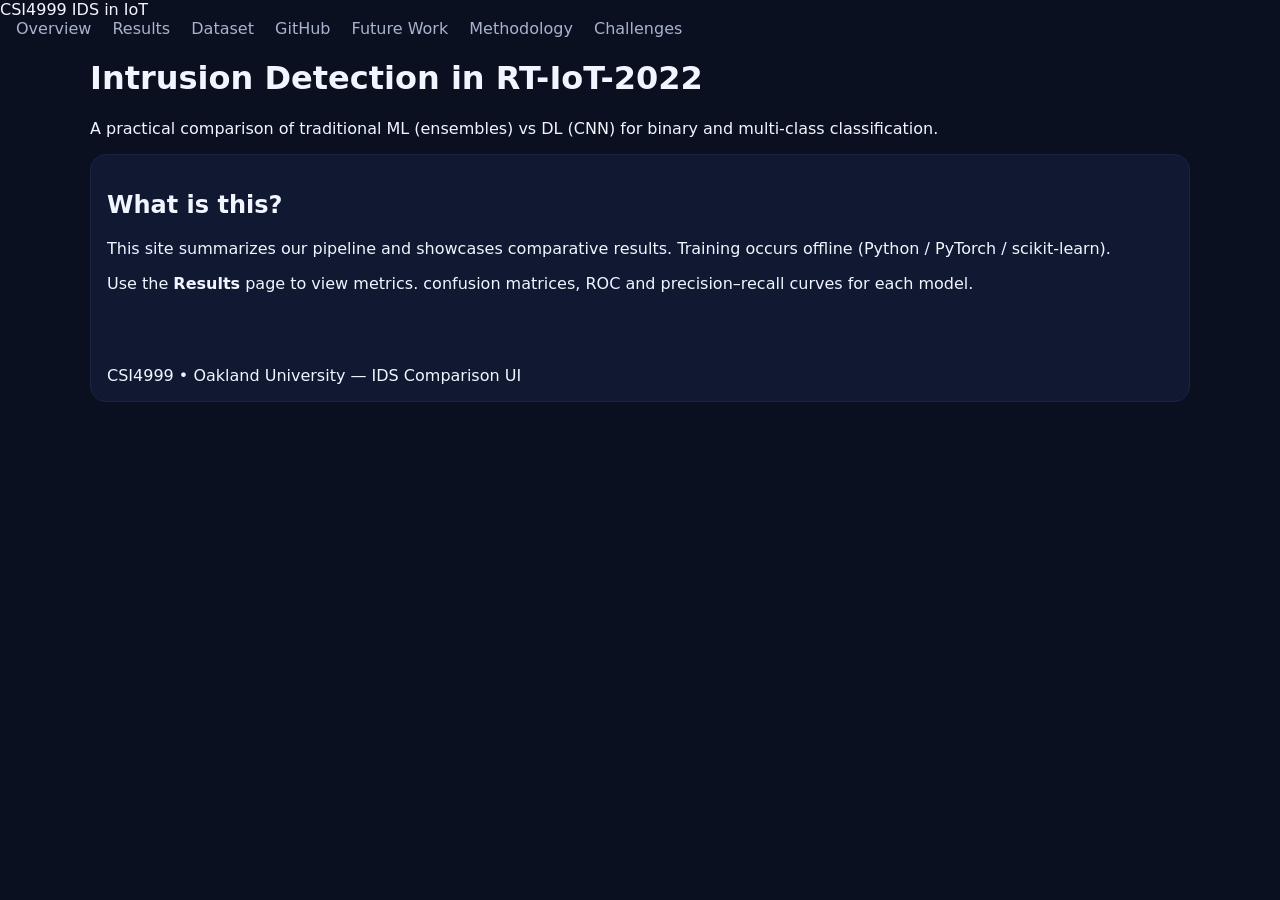
==== webdemo/index.html @ 34e078f7 "Results Update Updated results page to add pictures of graphs of results for CNN" ====
<!doctype html>
<!doctype html>
<html lang="en">
  <head>
    <meta charset="utf-8">
    <meta name="viewport" content="width=device-width, initial-scale=1">
    <title>Senior Capstone CSI 4999 • IoT IDS (ML vs DL)</title>
    <link rel="stylesheet" href="static/styles.css">

  </head>
  <body>
    <nav class="nav">
      <div class="badge"><span class="dot"></span>CSI4999 IDS in IoT</div>
      <div>
        <a class="active" href="./index.html">Overview</a>
        <a href="./results.html">Results</a>
        <a href="https://doi.org/10.24432/C5P338" target="_blank" rel="noopener">Dataset</a>
        <a href="https://github.com/wiIliu/CSI4999_IDSwithAI" target="_blank" rel="noopener">GitHub</a>
        <a href="future-work.html" target="_blank" rel="noopener">Future Work</a>
        <a href="methodology.html" target="_blank" rel="noopener">Methodology</a>
        <a href="challenges.html" target="_blank" rel="noopener">Challenges</a>
      </div>
    </nav>
    <div class="container">
      <h1>Intrusion Detection in RT-IoT-2022</h1>
      <p class="small">A practical comparison of traditional ML (ensembles) vs DL (CNN) for binary and multi-class classification.</p>


      <div class="grid">
        <section class="card span-8">
          <h2>What is this?</h2>
          <p>
            This site summarizes our pipeline and showcases comparative results.
            Training occurs offline (Python / PyTorch / scikit-learn). 
          </p>
          <p>
            Use the <b>Results</b> page to view metrics.
            confusion matrices, ROC and precision–recall curves for each model.
            <br>
             <br>
              <br>
               <br>
          </p>
           <footer>CSI4999 • Oakland University — IDS Comparison UI</footer>
        </section>


<!--        <section class="card span-4">
          <h2>How to update results</h2>
          <ol class="small">
            <li>Run your training notebooks/scripts.</li>
            <li>Export metrics to <code>webdemo/data/results.json</code>.</li>
            <li>Start the server: <code>node server.js</code>.</li>
            <li>Refresh <code>/results.html</code>.</li>
          </ol>
        </section>


        <section class="card span-12">
          <h2>Schema (data/results.json)</h2>
<pre class="small">{
  "dataset": {"name":"RT-IoT-2022", "version":"1.0"},
  "task": "binary | multiclass",
  "split": "train: 80%, test: 20%",
  "generated_at": "2025-11-10T10:00:00Z",
  "models": [
    {
      "name": "XGBoost (binary)",
      "type": "ml",
      "variant": "xgboost",
      "artifact": "./models/xgb_binary.pkl",
      "metrics": {
        "accuracy": 0.9784,
        "macro_precision": 0.9761,
        "macro_recall": 0.9755,
        "macro_f1": 0.9757
      },
      "per_class": [
        {"label":"benign","precision":0.98,"recall":0.97,"f1":0.98,"support":35500},
        {"label":"malicious","precision":0.97,"recall":0.98,"f1":0.98,"support":34500}
      ],
      "confusion_matrix": [[34350,1150],[690,33810]],
      "roc_points": [[0,0],[0.02,0.86],[0.05,0.93],[0.1,0.97],[1,1]],
      "pr_points": [[0.1,0.99],[0.3,0.985],[0.5,0.98],[0.7,0.97],[0.9,0.95]]
    },
    {
      "name": "CNN (binary)",
      "type": "dl",
      "variant": "cnn",
      "artifact": "./models/cnn_binary.pth",
      "metrics": {
        "accuracy": 0.9822,
        "macro_precision": 0.9810,
        "macro_recall": 0.9817,
        "macro_f1": 0.9813
      },
      "per_class": [
        {"label":"benign","precision":0.99,"recall":0.98,"f1":0.99,"support":35500},
        {"label":"malicious","precision":0.98,"recall":0.99,"f1":0.98,"support":34500}
      ],
      "confusion_matrix": [[34790,710],[520,33980]],
      "roc_points": [[0,0],[0.02,0.90],[0.05,0.95],[0.1,0.98],[1,1]],
      "pr_points": [[0.1,0.995],[0.3,0.99],[0.5,0.985],[0.7,0.98],[0.9,0.96]]
    }
  ]
}</pre>
        </section>
      </div>
-->

     
    </div>
  </body>
</html>
---- webdemo/static/styles.css ----
:root {
  --bg: #0b1020;
  --card: #111831;
  --ink: #f1f5ff;
  --muted: #a8b3cf;
  --accent: #6ea8fe;
  --good: #2ecc71;
  --bad: #ff6b6b;
}
* { box-sizing: border-box; }
html, body { margin: 0; padding: 0; font-family: Inter, system-ui, -apple-system, Segoe UI, Roboto, Arial, sans-serif; background: var(--bg); color: var(--ink); }
.container { width: min(1100px, 92%); margin: 0 auto; }
.site-header { border-bottom: 1px solid #1b2344; position: sticky; top: 0; background: rgba(11,16,32,0.9); backdrop-filter: blur(6px); }
.brand { margin: 0; font-size: 1.1rem; letter-spacing: 0.4px; }
.nav a { color: var(--muted); margin-left: 1rem; text-decoration: none; }
.nav a:hover { color: var(--ink); }
.site-header .container { display: flex; align-items: center; justify-content: space-between; padding: 0.9rem 0; }
.site-footer { border-top: 1px solid #1b2344; margin-top: 3rem; }
.site-footer .container { padding: 1rem 0; color: var(--muted); font-size: 0.9rem; }

.hero { padding: 2rem 0 1rem; }
.cta { margin-top: 1rem; display: flex; gap: 0.8rem; flex-wrap: wrap; }
.btn { background: var(--accent); color: #06112b; border: none; padding: 0.7rem 1rem; border-radius: 12px; font-weight: 600; text-decoration: none; display: inline-block; cursor: pointer; }
.btn-outline { background: transparent; color: var(--ink); border: 1px solid #2d3b70; }
.btn:hover { filter: brightness(1.05); }

.hidden { display: none; }

.grid { display: grid; grid-template-columns: repeat(auto-fit, minmax(260px, 1fr)); gap: 1rem; margin-top: 1rem; }
.card { background: var(--card); border: 1px solid #1b2344; border-radius: 16px; padding: 1rem; }

.form-grid { display: grid; grid-template-columns: repeat(auto-fit, minmax(220px, 1fr)); gap: 1rem; margin: 1rem 0; }
.form-grid label { display: grid; gap: 0.35rem; font-size: 0.95rem; }
.form-grid input { background: #0e1530; color: var(--ink); border: 1px solid #243160; border-radius: 10px; padding: 0.6rem; }
.actions { grid-column: 1 / -1; }

.result { display: grid; gap: 0.3rem; margin: 1rem 0; padding: 1rem; border-radius: 12px; background: #0e1530; border: 1px solid #243160; }
.result .pill { display: inline-block; padding: 0.2rem 0.6rem; border-radius: 999px; background: #162457; color: var(--ink); font-weight: 700; letter-spacing: .5px; text-transform: uppercase; font-size: 0.75rem; }
.result.good .pill { background: #133a28; }
.result.bad .pill { background: #4a1d1d; }
.score { font-size: 1.1rem; }
.kv { width: 100%; border-collapse: collapse; }
.kv th, .kv td { border-bottom: 1px solid #1b2344; padding: 0.5rem; text-align: left; color: var(--muted); }
.kv th { width: 220px; color: var(--ink); }

.hint details { background: var(--card); border: 1px solid #1b2344; border-radius: 12px; padding: 0.6rem 0.8rem; margin: 0.6rem 0; }
.explain li { margin: 0.4rem 0; color: var(--muted); }
@media (max-width: 560px){
  .brand { font-size: 0.98rem; }
  .nav a { margin-left: 0.7rem; }
}
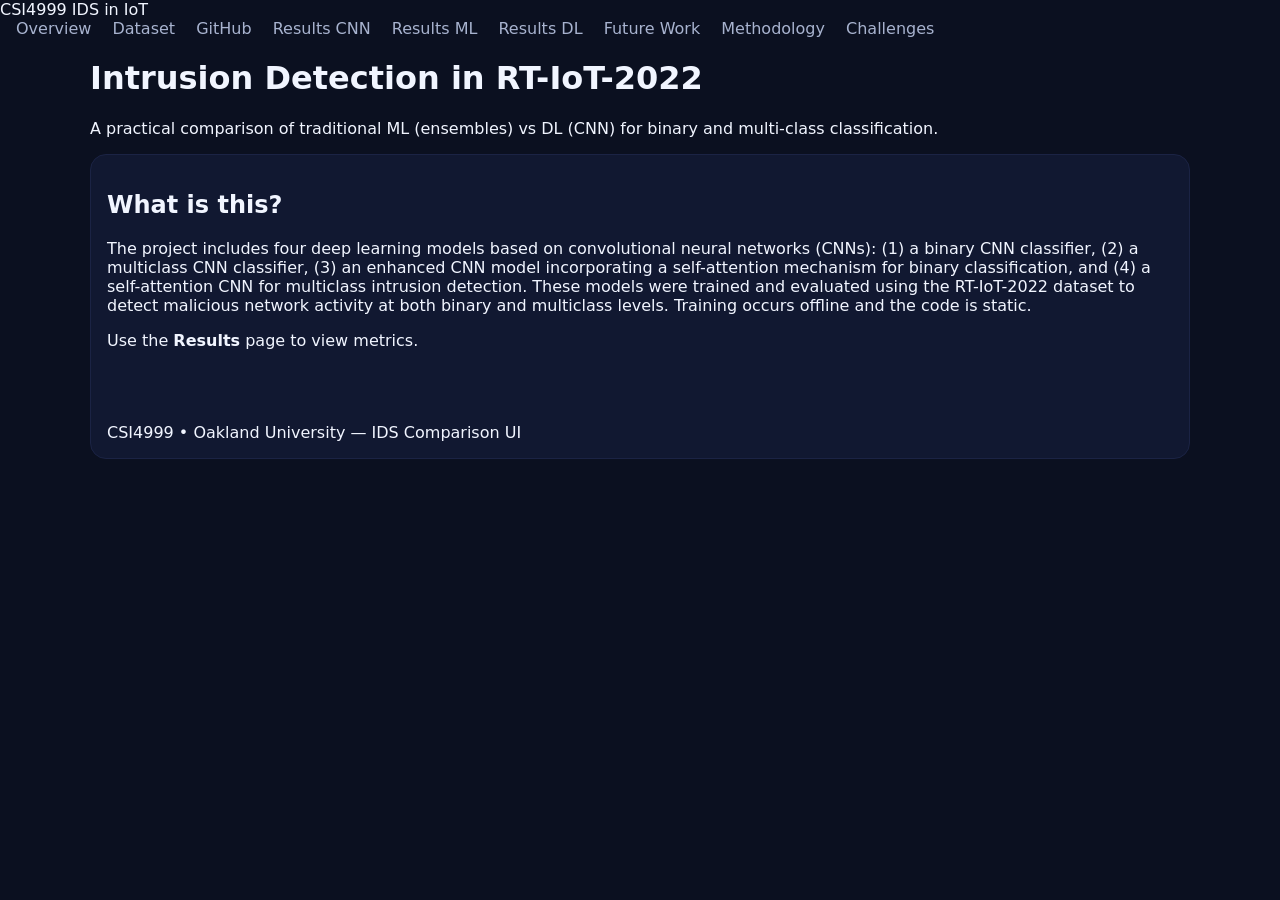
==== commit 92ac2f94: "Results and styling Added results pages and wording" ====
--- a/webdemo/index.html
+++ b/webdemo/index.html
@@ -13,12 +13,15 @@
       <div class="badge"><span class="dot"></span>CSI4999 IDS in IoT</div>
       <div>
         <a class="active" href="./index.html">Overview</a>
-        <a href="./results.html">Results</a>
+        
         <a href="https://doi.org/10.24432/C5P338" target="_blank" rel="noopener">Dataset</a>
         <a href="https://github.com/wiIliu/CSI4999_IDSwithAI" target="_blank" rel="noopener">GitHub</a>
-        <a href="future-work.html" target="_blank" rel="noopener">Future Work</a>
-        <a href="methodology.html" target="_blank" rel="noopener">Methodology</a>
-        <a href="challenges.html" target="_blank" rel="noopener">Challenges</a>
+        <a href="./resultscnn.html">Results CNN</a>
+        <a href="./resultsml.html">Results ML</a>
+        <a href="./resultsdl.html">Results DL</a>
+        <a href="./future-work.html">Future Work</a>
+        <a href="./methodology.html">Methodology</a>
+        <a href="./challenges.html">Challenges</a>
       </div>
     </nav>
     <div class="container">
@@ -30,12 +33,16 @@
         <section class="card span-8">
           <h2>What is this?</h2>
           <p>
-            This site summarizes our pipeline and showcases comparative results.
-            Training occurs offline (Python / PyTorch / scikit-learn). 
+            The project includes four deep learning models based on convolutional neural networks (CNNs): 
+            (1) a binary CNN classifier, (2) a multiclass CNN classifier, 
+            (3) an enhanced CNN model incorporating a self-attention mechanism for binary classification, and 
+            (4) a self-attention CNN for multiclass intrusion detection. 
+            These models were trained and evaluated using the RT-IoT-2022 dataset to detect malicious network activity at both 
+            binary and multiclass levels.
+            Training occurs offline and the code is static. 
           </p>
           <p>
             Use the <b>Results</b> page to view metrics.
-            confusion matrices, ROC and precision–recall curves for each model.
             <br>
              <br>
               <br>
--- a/webdemo/static/styles.css
+++ b/webdemo/static/styles.css
@@ -50,3 +50,22 @@
   .brand { font-size: 0.98rem; }
   .nav a { margin-left: 0.7rem; }
 }
+
+/* ---- CNN Results Page Styling ---- */
+
+.results-images .image-grid {
+  display: grid;
+  gap: 1.5rem;
+  grid-template-columns: repeat(auto-fit, minmax(250px, 1fr));
+}
+
+.results-images figure {
+  margin: 0;
+  text-align: center;
+}
+
+.results-images img {
+  max-width: 100%;
+  height: auto;
+  border-radius: 4px;
+}
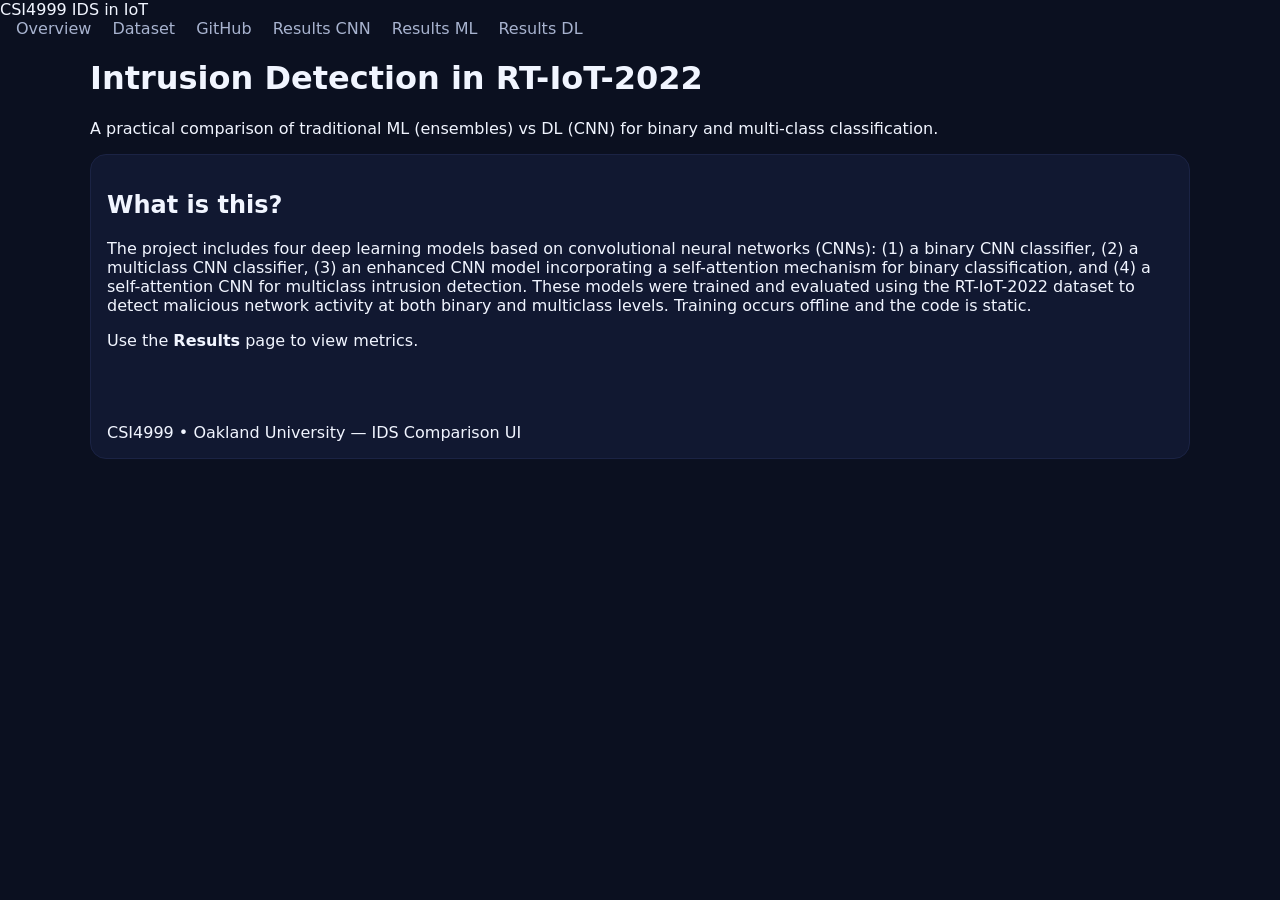
==== commit a23f0e95: "Navigation Updated navigation to make it flow better" ====
--- a/webdemo/index.html
+++ b/webdemo/index.html
@@ -13,15 +13,14 @@
       <div class="badge"><span class="dot"></span>CSI4999 IDS in IoT</div>
       <div>
         <a class="active" href="./index.html">Overview</a>
-        
         <a href="https://doi.org/10.24432/C5P338" target="_blank" rel="noopener">Dataset</a>
         <a href="https://github.com/wiIliu/CSI4999_IDSwithAI" target="_blank" rel="noopener">GitHub</a>
         <a href="./resultscnn.html">Results CNN</a>
         <a href="./resultsml.html">Results ML</a>
         <a href="./resultsdl.html">Results DL</a>
-        <a href="./future-work.html">Future Work</a>
-        <a href="./methodology.html">Methodology</a>
-        <a href="./challenges.html">Challenges</a>
+        <!--<a href="./future-work.html">Future Work</a>-->
+        <!--<a href="./methodology.html">Methodology</a>-->
+        <!--<a href="./challenges.html">Challenges</a>-->
       </div>
     </nav>
     <div class="container">
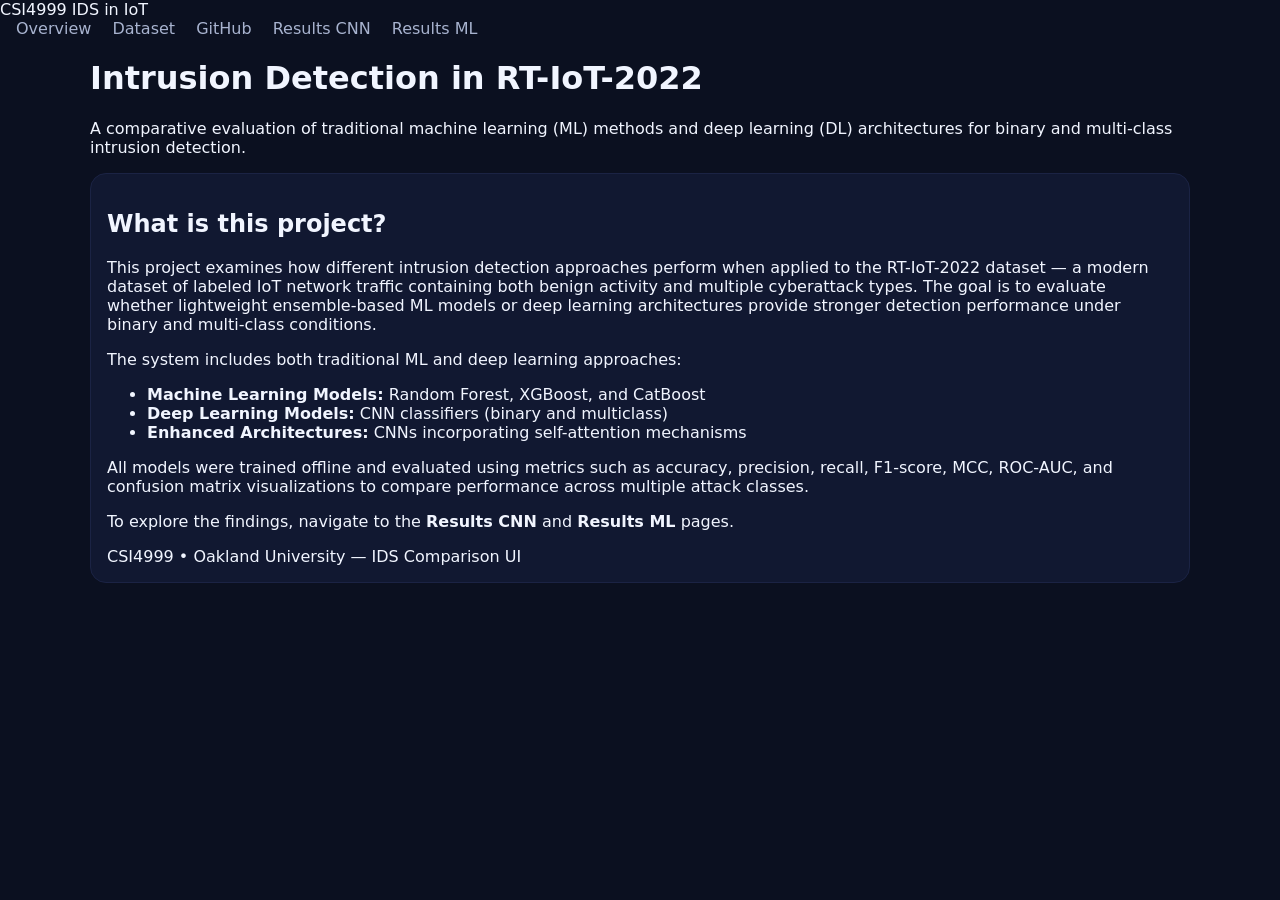
==== commit a39c7ad3: "Update Results Updated results pages and home page" ====
--- a/webdemo/index.html
+++ b/webdemo/index.html
@@ -17,7 +17,6 @@
         <a href="https://github.com/wiIliu/CSI4999_IDSwithAI" target="_blank" rel="noopener">GitHub</a>
         <a href="./resultscnn.html">Results CNN</a>
         <a href="./resultsml.html">Results ML</a>
-        <a href="./resultsdl.html">Results DL</a>
         <!--<a href="./future-work.html">Future Work</a>-->
         <!--<a href="./methodology.html">Methodology</a>-->
         <!--<a href="./challenges.html">Challenges</a>-->
@@ -25,96 +24,43 @@
     </nav>
     <div class="container">
       <h1>Intrusion Detection in RT-IoT-2022</h1>
-      <p class="small">A practical comparison of traditional ML (ensembles) vs DL (CNN) for binary and multi-class classification.</p>
+      <p class="small">A comparative evaluation of traditional machine learning (ML) methods and deep learning (DL) architectures for binary and multi-class intrusion detection.</p>
 
 
-      <div class="grid">
+ <div class="grid">
         <section class="card span-8">
-          <h2>What is this?</h2>
+          <h2>What is this project?</h2>
+
           <p>
-            The project includes four deep learning models based on convolutional neural networks (CNNs): 
-            (1) a binary CNN classifier, (2) a multiclass CNN classifier, 
-            (3) an enhanced CNN model incorporating a self-attention mechanism for binary classification, and 
-            (4) a self-attention CNN for multiclass intrusion detection. 
-            These models were trained and evaluated using the RT-IoT-2022 dataset to detect malicious network activity at both 
-            binary and multiclass levels.
-            Training occurs offline and the code is static. 
+            This project examines how different intrusion detection approaches perform when applied to
+            the RT-IoT-2022 dataset — a modern dataset of labeled IoT network traffic containing both
+            benign activity and multiple cyberattack types. The goal is to evaluate whether lightweight
+            ensemble-based ML models or deep learning architectures provide stronger detection
+            performance under binary and multi-class conditions.
           </p>
+
           <p>
-            Use the <b>Results</b> page to view metrics.
-            <br>
-             <br>
-              <br>
-               <br>
+            The system includes both traditional ML and deep learning approaches:
+          </p>
+
+          <ul>
+            <li><b>Machine Learning Models:</b> Random Forest, XGBoost, and CatBoost</li>
+            <li><b>Deep Learning Models:</b> CNN classifiers (binary and multiclass)</li>
+            <li><b>Enhanced Architectures:</b> CNNs incorporating self-attention mechanisms</li>
+          </ul>
+
+          <p>
+            All models were trained offline and evaluated using metrics such as accuracy, precision, recall,
+            F1-score, MCC, ROC-AUC, and confusion matrix visualizations to compare performance across
+            multiple attack classes.
+          </p>
+
+          <p>
+            To explore the findings, navigate to the <b>Results CNN</b> and <b>Results ML</b> pages.
           </p>
            <footer>CSI4999 • Oakland University — IDS Comparison UI</footer>
         </section>
 
-
-<!--        <section class="card span-4">
-          <h2>How to update results</h2>
-          <ol class="small">
-            <li>Run your training notebooks/scripts.</li>
-            <li>Export metrics to <code>webdemo/data/results.json</code>.</li>
-            <li>Start the server: <code>node server.js</code>.</li>
-            <li>Refresh <code>/results.html</code>.</li>
-          </ol>
-        </section>
-
-
-        <section class="card span-12">
-          <h2>Schema (data/results.json)</h2>
-<pre class="small">{
-  "dataset": {"name":"RT-IoT-2022", "version":"1.0"},
-  "task": "binary | multiclass",
-  "split": "train: 80%, test: 20%",
-  "generated_at": "2025-11-10T10:00:00Z",
-  "models": [
-    {
-      "name": "XGBoost (binary)",
-      "type": "ml",
-      "variant": "xgboost",
-      "artifact": "./models/xgb_binary.pkl",
-      "metrics": {
-        "accuracy": 0.9784,
-        "macro_precision": 0.9761,
-        "macro_recall": 0.9755,
-        "macro_f1": 0.9757
-      },
-      "per_class": [
-        {"label":"benign","precision":0.98,"recall":0.97,"f1":0.98,"support":35500},
-        {"label":"malicious","precision":0.97,"recall":0.98,"f1":0.98,"support":34500}
-      ],
-      "confusion_matrix": [[34350,1150],[690,33810]],
-      "roc_points": [[0,0],[0.02,0.86],[0.05,0.93],[0.1,0.97],[1,1]],
-      "pr_points": [[0.1,0.99],[0.3,0.985],[0.5,0.98],[0.7,0.97],[0.9,0.95]]
-    },
-    {
-      "name": "CNN (binary)",
-      "type": "dl",
-      "variant": "cnn",
-      "artifact": "./models/cnn_binary.pth",
-      "metrics": {
-        "accuracy": 0.9822,
-        "macro_precision": 0.9810,
-        "macro_recall": 0.9817,
-        "macro_f1": 0.9813
-      },
-      "per_class": [
-        {"label":"benign","precision":0.99,"recall":0.98,"f1":0.99,"support":35500},
-        {"label":"malicious","precision":0.98,"recall":0.99,"f1":0.98,"support":34500}
-      ],
-      "confusion_matrix": [[34790,710],[520,33980]],
-      "roc_points": [[0,0],[0.02,0.90],[0.05,0.95],[0.1,0.98],[1,1]],
-      "pr_points": [[0.1,0.995],[0.3,0.99],[0.5,0.985],[0.7,0.98],[0.9,0.96]]
-    }
-  ]
-}</pre>
-        </section>
-      </div>
--->
-
-     
     </div>
   </body>
 </html>
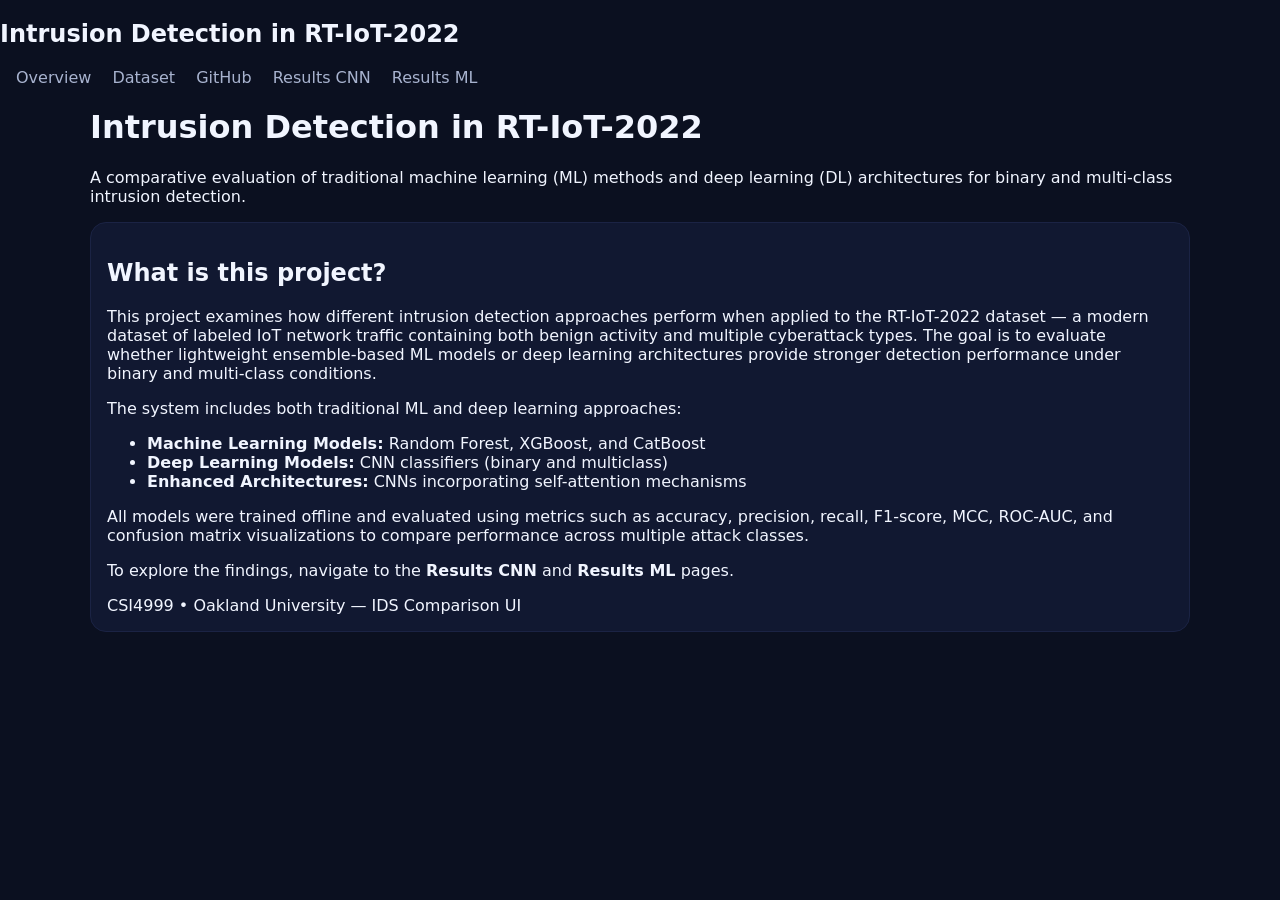
==== commit 19825fb8: "Update Add animations and team page" ====
--- a/webdemo/index.html
+++ b/webdemo/index.html
@@ -10,7 +10,7 @@
   </head>
   <body>
     <nav class="nav">
-      <div class="badge"><span class="dot"></span>CSI4999 IDS in IoT</div>
+      <h1 class="fade-in-title">Intrusion Detection in RT-IoT-2022</h1>
       <div>
         <a class="active" href="./index.html">Overview</a>
         <a href="https://doi.org/10.24432/C5P338" target="_blank" rel="noopener">Dataset</a>
@@ -23,41 +23,47 @@
       </div>
     </nav>
     <div class="container">
-      <h1>Intrusion Detection in RT-IoT-2022</h1>
-      <p class="small">A comparative evaluation of traditional machine learning (ML) methods and deep learning (DL) architectures for binary and multi-class intrusion detection.</p>
+  <h1 class="fade-in-up" style="--delay: 0s;">
+    Intrusion Detection in RT-IoT-2022
+  </h1>
 
+  <p class="small fade-in-up" style="--delay: 0.1s;">
+    A comparative evaluation of traditional machine learning (ML) methods and
+    deep learning (DL) architectures for binary and multi-class intrusion detection.
+  </p>
 
- <div class="grid">
-        <section class="card span-8">
-          <h2>What is this project?</h2>
+  <div class="grid fade-in-up" style="--delay: 0.2s;">
+    <section class="card span-8 fade-in-up" style="--delay: 0.3s;">
+      <h2>What is this project?</h2>
 
-          <p>
-            This project examines how different intrusion detection approaches perform when applied to
-            the RT-IoT-2022 dataset — a modern dataset of labeled IoT network traffic containing both
-            benign activity and multiple cyberattack types. The goal is to evaluate whether lightweight
-            ensemble-based ML models or deep learning architectures provide stronger detection
-            performance under binary and multi-class conditions.
-          </p>
+      <p>
+        This project examines how different intrusion detection approaches perform when applied to
+        the RT-IoT-2022 dataset — a modern dataset of labeled IoT network traffic containing both
+        benign activity and multiple cyberattack types. The goal is to evaluate whether lightweight
+        ensemble-based ML models or deep learning architectures provide stronger detection
+        performance under binary and multi-class conditions.
+      </p>
 
-          <p>
-            The system includes both traditional ML and deep learning approaches:
-          </p>
+      <p>
+        The system includes both traditional ML and deep learning approaches:
+      </p>
 
-          <ul>
-            <li><b>Machine Learning Models:</b> Random Forest, XGBoost, and CatBoost</li>
-            <li><b>Deep Learning Models:</b> CNN classifiers (binary and multiclass)</li>
-            <li><b>Enhanced Architectures:</b> CNNs incorporating self-attention mechanisms</li>
-          </ul>
+      <ul>
+        <li><b>Machine Learning Models:</b> Random Forest, XGBoost, and CatBoost</li>
+        <li><b>Deep Learning Models:</b> CNN classifiers (binary and multiclass)</li>
+        <li><b>Enhanced Architectures:</b> CNNs incorporating self-attention mechanisms</li>
+      </ul>
 
-          <p>
-            All models were trained offline and evaluated using metrics such as accuracy, precision, recall,
-            F1-score, MCC, ROC-AUC, and confusion matrix visualizations to compare performance across
-            multiple attack classes.
-          </p>
+      <p>
+        All models were trained offline and evaluated using metrics such as accuracy, precision, recall,
+        F1-score, MCC, ROC-AUC, and confusion matrix visualizations to compare performance across
+        multiple attack classes.
+      </p>
 
-          <p>
-            To explore the findings, navigate to the <b>Results CNN</b> and <b>Results ML</b> pages.
-          </p>
+      <p>
+        To explore the findings, navigate to the <b>Results CNN</b> and <b>Results ML</b> pages.
+      </p>
+      
            <footer>CSI4999 • Oakland University — IDS Comparison UI</footer>
         </section>
 
--- a/webdemo/static/styles.css
+++ b/webdemo/static/styles.css
@@ -69,3 +69,90 @@
   height: auto;
   border-radius: 4px;
 }
+
+/*--- Animation settings ---*/
+
+/* ---- Fade + Slide for Page Title ---- */
+.fade-in-title {
+  opacity: 0;
+  animation: fadeSlideIn 1.2s ease forwards;
+}
+
+@keyframes fadeSlideIn {
+  from {
+    opacity: 0;
+    transform: translateY(18px);
+  }
+  to {
+    opacity: 1;
+    transform: translateY(0);
+  }
+}
+
+/* ---- Nav Link Hover ---- */
+nav a {
+  position: relative;
+  transition: color 0.3s ease, transform 0.3s ease;
+}
+
+nav a:hover {
+  color: #3b82f6; /* soft blue accent — can change */
+  transform: translateY(-2px);
+}
+
+/* Optional underline animation */
+nav a::after {
+  content: "";
+  position: absolute;
+  bottom: -4px;
+  left: 0;
+  width: 0%;
+  height: 2px;
+  background-color: #3b82f6;
+  transition: width 0.3s ease;
+}
+
+nav a:hover::after {
+  width: 100%;
+}
+
+nav a {
+  opacity: 0;
+  animation: fadeNav 0.8s ease forwards;
+}
+
+nav a:nth-child(1) { animation-delay: 0.2s; }
+nav a:nth-child(2) { animation-delay: 0.35s; }
+nav a:nth-child(3) { animation-delay: 0.5s; }
+nav a:nth-child(4) { animation-delay: 0.65s; }
+nav a:nth-child(5) { animation-delay: 0.8s; }
+
+@keyframes fadeNav {
+  from { opacity: 0; transform: translateY(-6px); }
+  to { opacity: 1; transform: translateY(0); }
+}
+
+/* Generic fade + slide up animation */
+.fade-in-up {
+  opacity: 0;
+  transform: translateY(12px);
+  animation: fadeInUp 0.8s ease forwards;
+  animation-delay: var(--delay, 0s); /* customizable per element */
+}
+
+@keyframes fadeInUp {
+  from {
+    opacity: 0;
+    transform: translateY(12px);
+  }
+  to {
+    opacity: 1;
+    transform: translateY(0);
+  }
+}
+
+.team-card {
+  border-bottom: 2px solid rgba(255,255,255,0.15);
+  padding-bottom: 1.5rem;
+  margin-bottom: 1.5rem;
+}
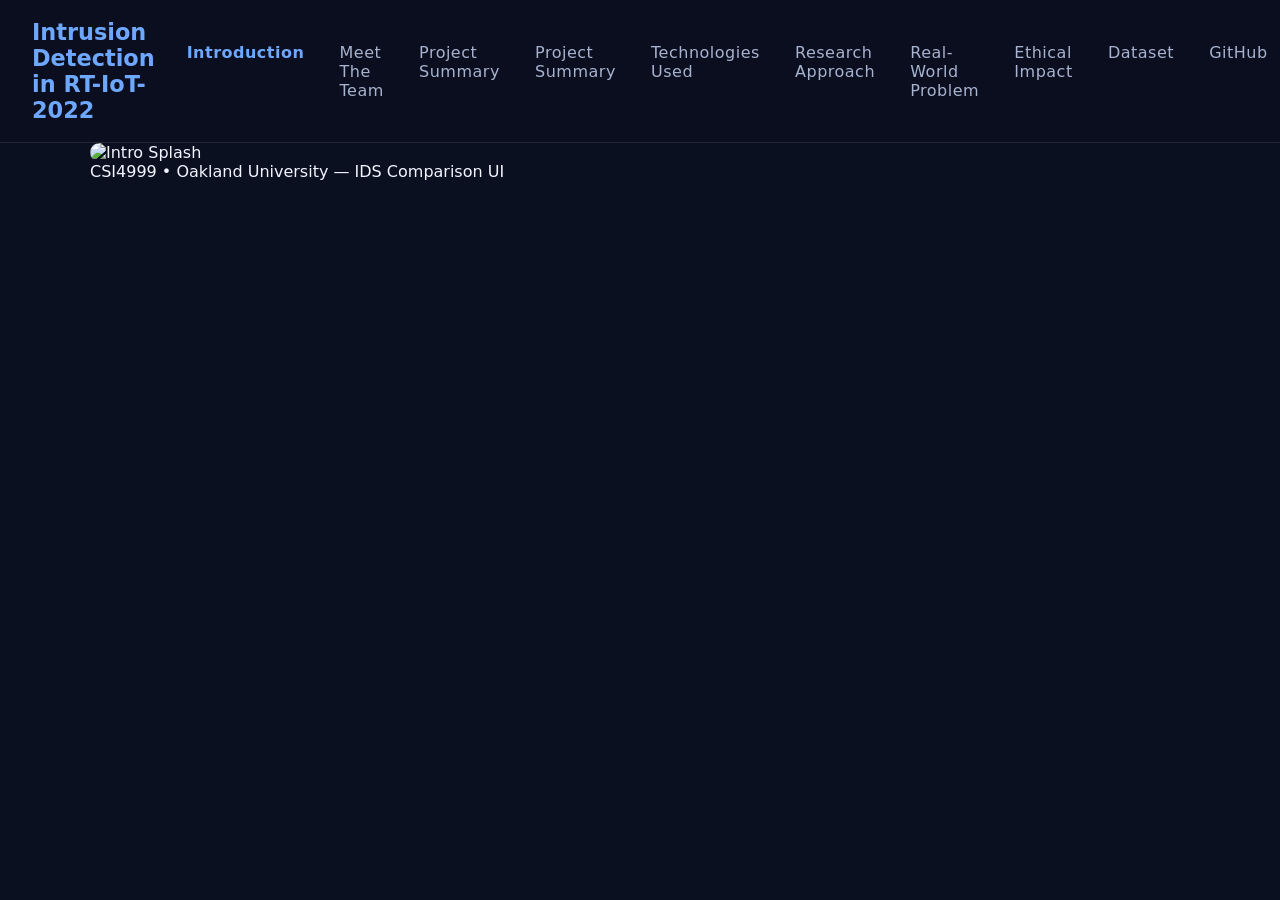
==== commit 388a695b: "Animation and "Slides" Added presentation information for the project requirements to the website, u" ====
--- a/webdemo/index.html
+++ b/webdemo/index.html
@@ -1,72 +1,44 @@
-<!doctype html>
 <!doctype html>
 <html lang="en">
-  <head>
-    <meta charset="utf-8">
-    <meta name="viewport" content="width=device-width, initial-scale=1">
-    <title>Senior Capstone CSI 4999 • IoT IDS (ML vs DL)</title>
-    <link rel="stylesheet" href="static/styles.css">
+<head>
+  <meta charset="utf-8">
+  <meta name="viewport" content="width=device-width, initial-scale=1">
+  <title>Senior Capstone CSI 4999 • IoT IDS (ML vs DL)</title>
+  <link rel="stylesheet" href="static/styles.css">
+</head>
 
-  </head>
-  <body>
-    <nav class="nav">
-      <h1 class="fade-in-title">Intrusion Detection in RT-IoT-2022</h1>
-      <div>
-        <a class="active" href="./index.html">Overview</a>
-        <a href="https://doi.org/10.24432/C5P338" target="_blank" rel="noopener">Dataset</a>
-        <a href="https://github.com/wiIliu/CSI4999_IDSwithAI" target="_blank" rel="noopener">GitHub</a>
-        <a href="./resultscnn.html">Results CNN</a>
-        <a href="./resultsml.html">Results ML</a>
-        <!--<a href="./future-work.html">Future Work</a>-->
-        <!--<a href="./methodology.html">Methodology</a>-->
-        <!--<a href="./challenges.html">Challenges</a>-->
-      </div>
-    </nav>
-    <div class="container">
-  <h1 class="fade-in-up" style="--delay: 0s;">
-    Intrusion Detection in RT-IoT-2022
-  </h1>
+<body>
 
-  <p class="small fade-in-up" style="--delay: 0.1s;">
-    A comparative evaluation of traditional machine learning (ML) methods and
-    deep learning (DL) architectures for binary and multi-class intrusion detection.
-  </p>
+<nav class="nav">
+  <h1 class="fade-in-title">Intrusion Detection in RT-IoT-2022</h1>
+  <div>
+     <a href="./index.html"class="active">Introduction</a>
+    <a href="./team.html">Meet The Team</a>
+    <a href="./projectsummary.html">Project Summary</a>
+    <a href="./projectrequirements.html" >Project Summary</a>
+    <a href="./technologies.html">Technologies Used</a>
+    <a href="./researchapproach.html">Research Approach</a>
+    <a href="./realworldproblem.html">Real-World Problem</a>
+    <a href="./ethicalimpact.html" >Ethical Impact</a>
+    <a href="https://doi.org/10.24432/C5P338" target="_blank" rel="noopener">Dataset</a>
+    <a href="https://github.com/wiIliu/CSI4999_IDSwithAI" target="_blank" rel="noopener">GitHub</a>
+    <a href="./resultscnn.html">Results CNN</a>
+    <a href="./resultsml.html">Results ML</a>
+  </div>
+</nav>
 
-  <div class="grid fade-in-up" style="--delay: 0.2s;">
-    <section class="card span-8 fade-in-up" style="--delay: 0.3s;">
-      <h2>What is this project?</h2>
+<div class="container">
 
-      <p>
-        This project examines how different intrusion detection approaches perform when applied to
-        the RT-IoT-2022 dataset — a modern dataset of labeled IoT network traffic containing both
-        benign activity and multiple cyberattack types. The goal is to evaluate whether lightweight
-        ensemble-based ML models or deep learning architectures provide stronger detection
-        performance under binary and multi-class conditions.
-      </p>
+  <!-- HERO IMAGE -->
+  <section class="hero-panel fade-in-up" style="--delay: .3s;">
+    <img src="static/images/intro.png" alt="Intro Splash" class="hero-slide">
+  </section>
 
-      <p>
-        The system includes both traditional ML and deep learning approaches:
-      </p>
+  <footer class="fade-in-up" style="--delay:.6s;">
+    CSI4999 • Oakland University — IDS Comparison UI
+  </footer>
 
-      <ul>
-        <li><b>Machine Learning Models:</b> Random Forest, XGBoost, and CatBoost</li>
-        <li><b>Deep Learning Models:</b> CNN classifiers (binary and multiclass)</li>
-        <li><b>Enhanced Architectures:</b> CNNs incorporating self-attention mechanisms</li>
-      </ul>
+</div>
 
-      <p>
-        All models were trained offline and evaluated using metrics such as accuracy, precision, recall,
-        F1-score, MCC, ROC-AUC, and confusion matrix visualizations to compare performance across
-        multiple attack classes.
-      </p>
-
-      <p>
-        To explore the findings, navigate to the <b>Results CNN</b> and <b>Results ML</b> pages.
-      </p>
-      
-           <footer>CSI4999 • Oakland University — IDS Comparison UI</footer>
-        </section>
-
-    </div>
-  </body>
-</html>+</body>
+</html>
--- a/webdemo/static/styles.css
+++ b/webdemo/static/styles.css
@@ -89,48 +89,43 @@
   }
 }
 
-/* ---- Nav Link Hover ---- */
+/* ---- NAV WRAPPER ---- */
+nav {
+  display: flex;
+  justify-content: space-between;
+  align-items: center;
+  padding: 1.2rem 2rem;
+  background: rgba(10, 14, 30, 0.6);
+  backdrop-filter: blur(10px);
+  border-bottom: 1px solid rgba(255, 255, 255, 0.1);
+  position: sticky;
+  top: 0;
+  z-index: 999;
+}
+
+/* ---- NAV BRAND/TITLE ---- */
+nav h1 {
+  font-size: 1.4rem;
+  font-weight: 700;
+  color: var(--accent);
+  margin: 0 1rem 0 0;
+}
+
+/* ---- NAV LINKS GROUP ---- */
+nav div {
+  display: flex;
+  gap: 1.2rem;
+}
+
+/* ---- Make nav links visually stronger ---- */
 nav a {
-  position: relative;
-  transition: color 0.3s ease, transform 0.3s ease;
-}
-
-nav a:hover {
-  color: #3b82f6; /* soft blue accent — can change */
-  transform: translateY(-2px);
-}
-
-/* Optional underline animation */
-nav a::after {
-  content: "";
-  position: absolute;
-  bottom: -4px;
-  left: 0;
-  width: 0%;
-  height: 2px;
-  background-color: #3b82f6;
-  transition: width 0.3s ease;
-}
-
-nav a:hover::after {
-  width: 100%;
-}
-
-nav a {
-  opacity: 0;
-  animation: fadeNav 0.8s ease forwards;
-}
-
-nav a:nth-child(1) { animation-delay: 0.2s; }
-nav a:nth-child(2) { animation-delay: 0.35s; }
-nav a:nth-child(3) { animation-delay: 0.5s; }
-nav a:nth-child(4) { animation-delay: 0.65s; }
-nav a:nth-child(5) { animation-delay: 0.8s; }
-
-@keyframes fadeNav {
-  from { opacity: 0; transform: translateY(-6px); }
-  to { opacity: 1; transform: translateY(0); }
-}
+  font-size: 1rem;
+  font-weight: 500;
+  letter-spacing: .5px;
+  text-decoration: none;
+  color: var(--muted);
+}
+
 
 /* Generic fade + slide up animation */
 .fade-in-up {
@@ -156,3 +151,71 @@
   padding-bottom: 1.5rem;
   margin-bottom: 1.5rem;
 }
+
+/* ---- Scroll Reveal Base State ---- */
+.reveal {
+  opacity: 0;
+  transform: translateY(20px);
+  scale: 0.96;
+  transition: opacity 0.6s ease, transform 0.6s ease, scale 0.6s ease;
+  will-change: opacity, transform, scale;
+}
+
+/* ---- When Visible ---- */
+.reveal.visible {
+  opacity: 1;
+  transform: translateY(0);
+  scale: 1;
+}
+
+/* ---- Team Grid Animation Timing ---- */
+.team-card {
+  transition-delay: var(--delay, 0s);
+}
+
+/* ---- Hover Interaction for Team Cards ---- */
+.team-card:hover {
+  transform: translateY(-6px) scale(1.02);
+  transition: 0.3s ease;
+}
+
+/* ---- Smooth Image Hover Zoom ---- */
+.team-photo {
+  transition: transform 0.4s ease;
+}
+
+.team-card:hover .team-photo {
+  transform: scale(1.06);
+}
+
+/* container for image */
+.hero-panel {
+  display: flex;
+  justify-content: center;
+  align-items: center;
+  width: 100%;
+}
+
+/* make image larger and responsive */
+.hero-slide {
+  width: 100%;
+  max-width: 1400px;   /* increase this to make the image bigger */
+  height: auto;
+  border-radius: 10px;
+  object-fit: cover;
+  transition: transform 0.6s ease;
+}
+
+/* Optional hover effect */
+.hero-slide:hover {
+  transform: scale(1.02);
+}
+
+nav a.active {
+  color: var(--accent);
+  font-weight: 700;
+}
+
+nav a.active::after {
+  width: 100%;
+}
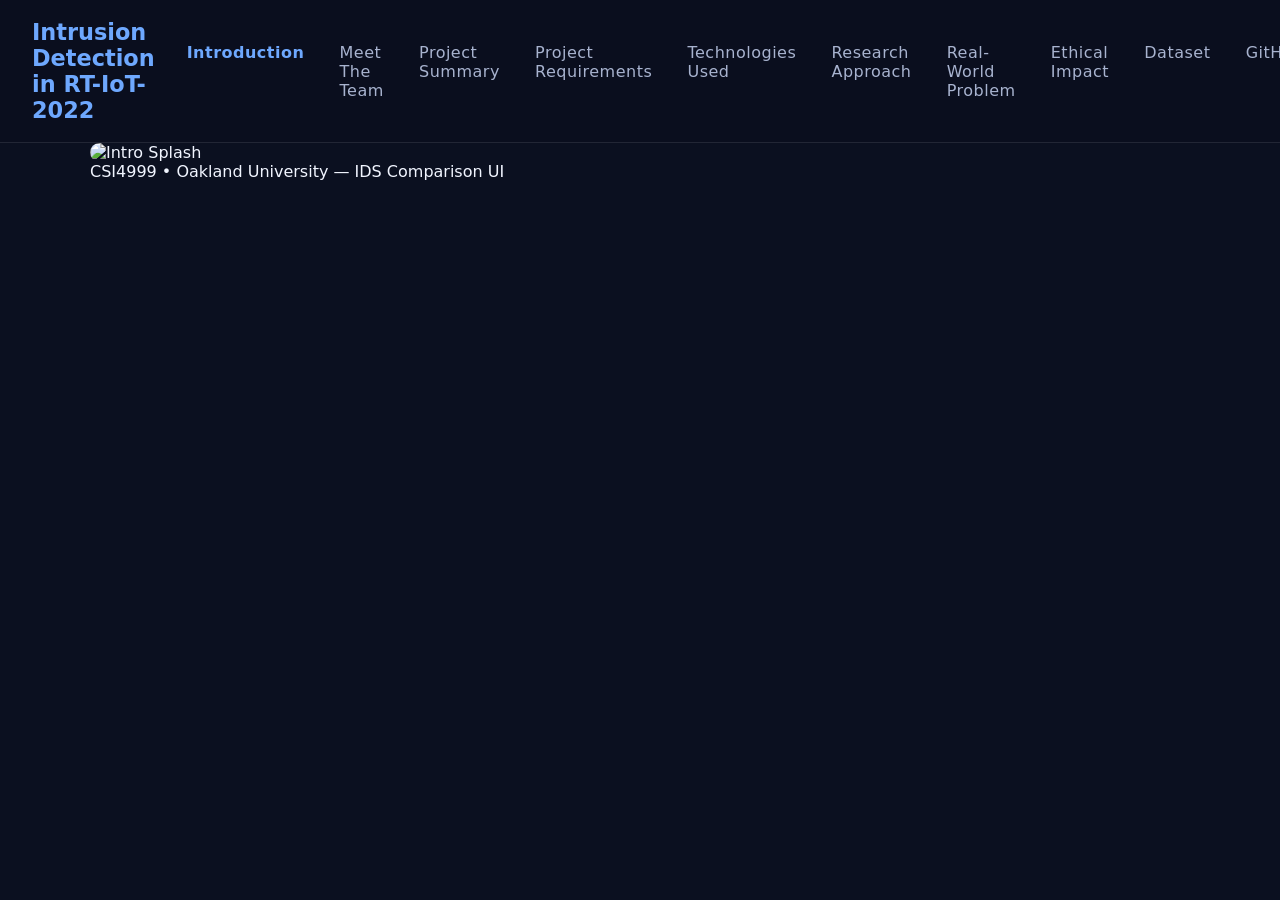
==== commit d654ddad: "Update Nav" ====
--- a/webdemo/index.html
+++ b/webdemo/index.html
@@ -15,7 +15,7 @@
      <a href="./index.html"class="active">Introduction</a>
     <a href="./team.html">Meet The Team</a>
     <a href="./projectsummary.html">Project Summary</a>
-    <a href="./projectrequirements.html" >Project Summary</a>
+    <a href="./projectrequirements.html" >Project Requirements</a>
     <a href="./technologies.html">Technologies Used</a>
     <a href="./researchapproach.html">Research Approach</a>
     <a href="./realworldproblem.html">Real-World Problem</a>
@@ -24,6 +24,7 @@
     <a href="https://github.com/wiIliu/CSI4999_IDSwithAI" target="_blank" rel="noopener">GitHub</a>
     <a href="./resultscnn.html">Results CNN</a>
     <a href="./resultsml.html">Results ML</a>
+    <a href="./resultsdl.html">Results DL</a>
   </div>
 </nav>
 
--- a/webdemo/static/styles.css
+++ b/webdemo/static/styles.css
@@ -219,3 +219,12 @@
 nav a.active::after {
   width: 100%;
 }
+
+.resultsdl-img {
+  width: 90%;
+  max-width: 800px;
+  height: auto;
+  display: block;
+  margin: 1rem auto;
+  border-radius: 10px;
+}
